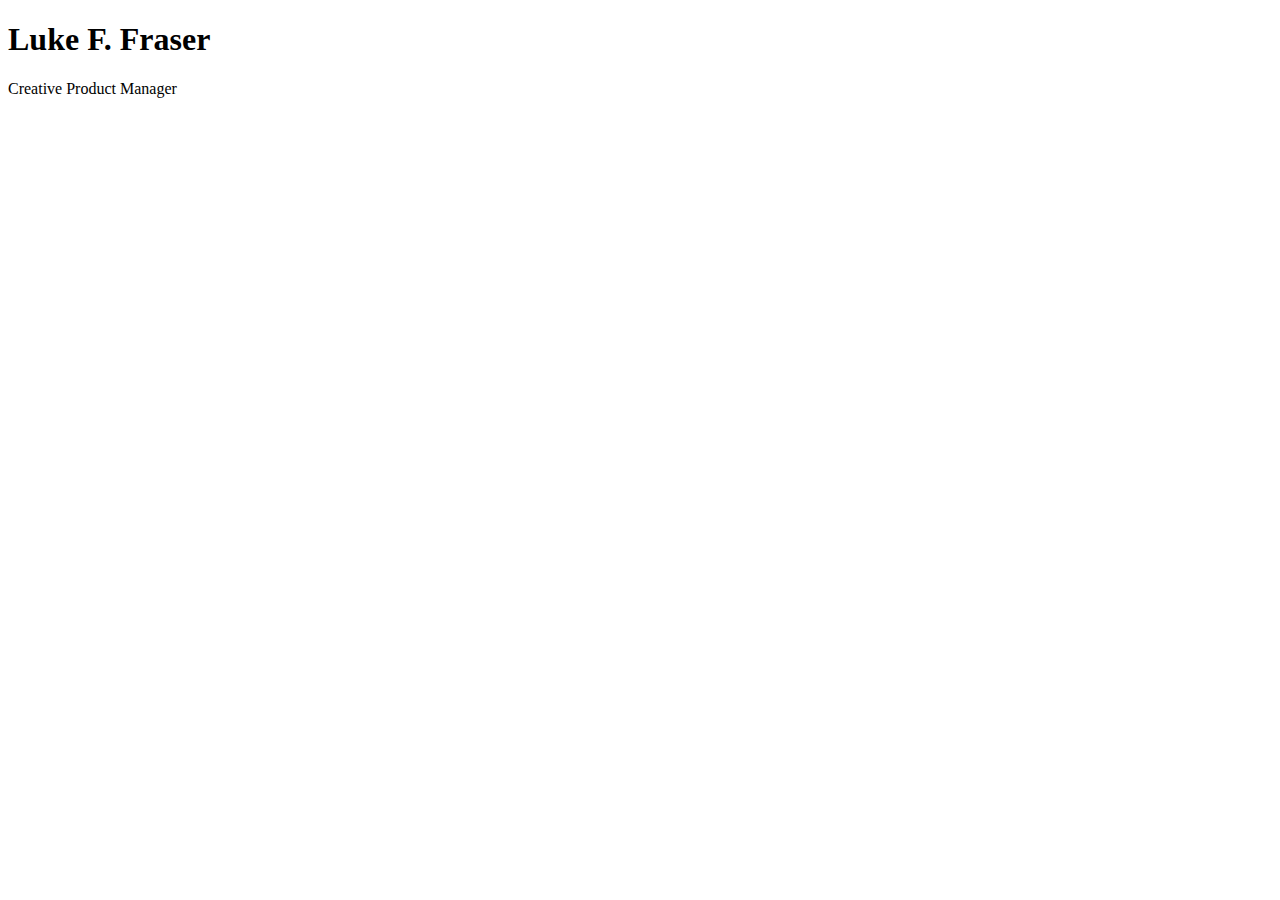
==== unit_1/index.html @ 9b8f0bab "Add link to css" ====
<!DOCTYPE html>
<html>
<head>
	<link rel="stylesheet" type="text/css" href="css/style.css">
<title>Luke F. Fraser</title>
</head>
<body>
<h1>Luke F. Fraser</h1>
<p>Creative Product Manager</p>
</body>
</html>
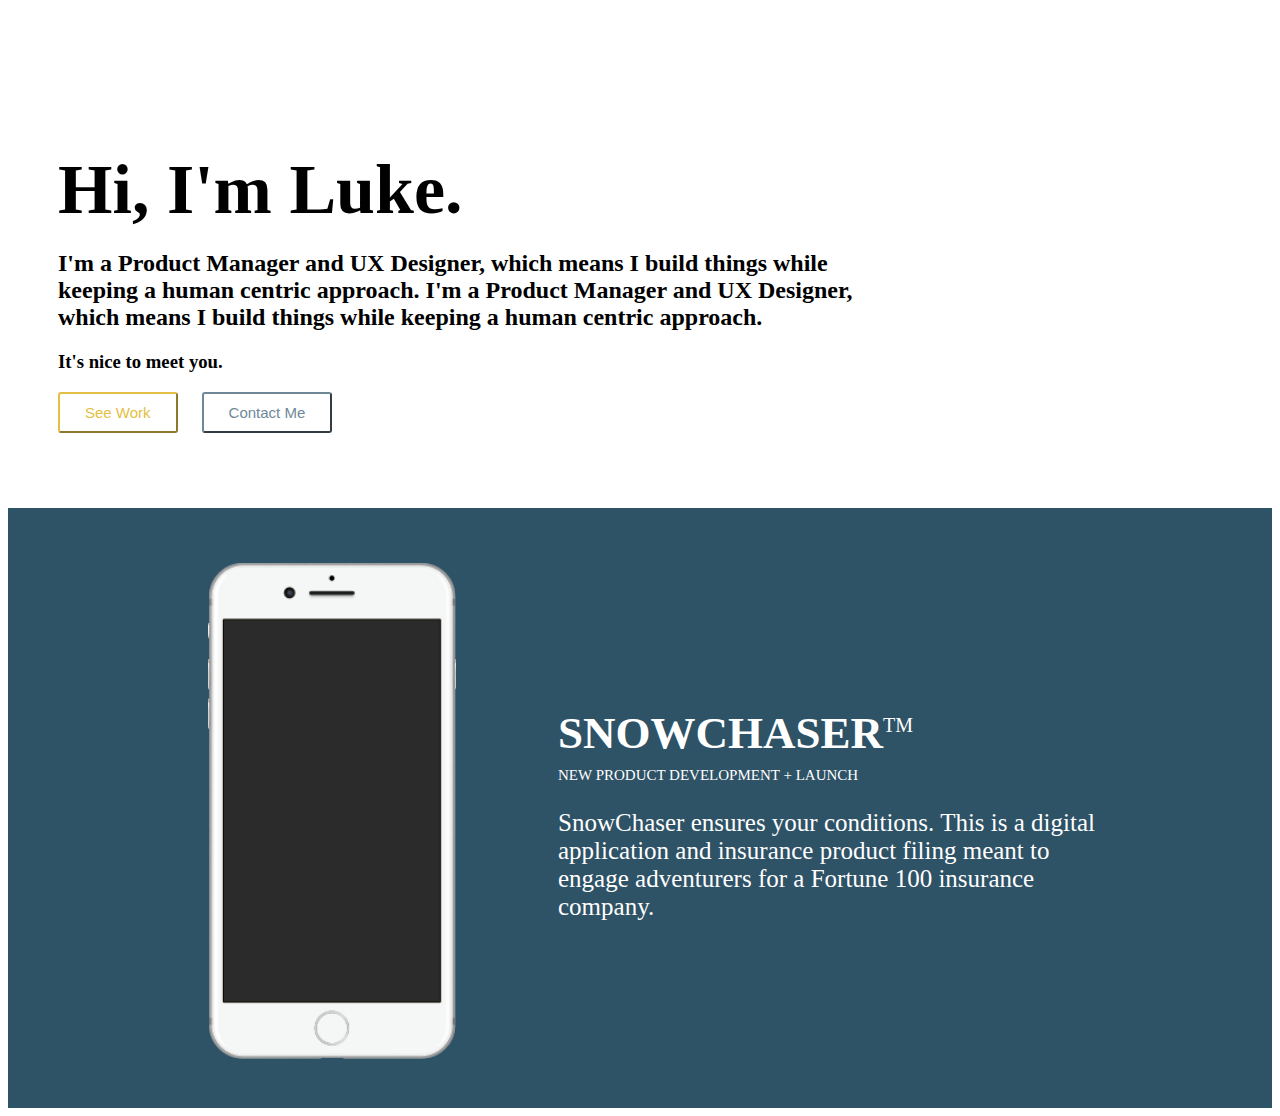
==== commit ea89ea85: "Hero and chaser panel" ====
--- a/unit_1/index.html
+++ b/unit_1/index.html
@@ -2,10 +2,27 @@
 <html>
 <head>
 	<link rel="stylesheet" type="text/css" href="css/style.css">
-<title>Luke F. Fraser</title>
+<title>Luke Fraser, Portfolio</title>
 </head>
 <body>
-<h1>Luke F. Fraser</h1>
-<p>Creative Product Manager</p>
+	<div id="hero">
+		<h1>Hi, I'm Luke.</h1>
+			<h2>I'm a Product Manager and UX Designer, which means I build things while keeping a human centric approach. I'm a Product Manager and UX Designer, which means I build things while keeping a human centric approach. </h2>
+				<h3>It's nice to meet you.</h3>
+		<button id="work">See Work</button>
+		<button id="contact">Contact Me</button>
+
+	</div>
+
+	<div class="example" id="snowchaser">
+		<img id="showchasermock" src="images/iphone.png" alt="phone photo" height="496" width="248" style="float:left;"> 
+		
+	<div class="boxtextright">
+		<h4 class="project"> SNOWCHASER<sup>TM</sup> </h4>
+		<h5 class="subtitle">New Product Development + Launch</h5>
+		<p class="description">SnowChaser ensures your conditions. This is a digital application and insurance product filing meant to engage adventurers for a Fortune 100 insurance company.</p>
+	</div>
+
+	</div>
 </body>
 </html>
--- a/unit_1/css/style.css
+++ b/unit_1/css/style.css
@@ -0,0 +1,113 @@
+body {
+	background-color: White
+	border: 5px solid red;
+}
+
+h1 {
+	color: black;
+}
+
+h1 {
+	font-size: 70px;
+	margin-bottom: 10px;
+}
+
+h2 {
+	width: 800px;
+}
+
+#hero {
+	margin-left: 50px;
+	margin-top: 150px;
+	margin-bottom: 75px;
+}
+
+button {
+	font-size: 15px;
+	background-color: White;
+	padding-left: 25px;
+	padding-right: 25px;
+	padding-top: 10px;
+	padding-bottom: 10px;
+	border-radius: 3px;
+	margin-right: 20px;
+	box-shadow: none;
+}
+
+
+#work {
+	color: #e2c044;
+	border-color: #e2c044;
+}
+
+#contact {
+	color: #6e8898;
+	border-color: #6e8898;
+}
+
+.example {
+	color: black;
+	border-color: none;
+	border-style: none;
+	height: 600px;
+}
+
+#snowchaser {
+	color: white;
+	background-color: #2e5266;
+	border-color: #2e5266;
+	border-style: none;
+}
+
+img {
+	margin-left: 200px;
+	margin-top: 55px;
+}
+
+#trek {
+	color: white;
+	background-color: #e2c044;
+	border-color: #2e5266;
+	border-style: none;
+}
+
+#pet {
+	color: white;
+	background-color: #6E8898;
+}
+
+.boxtextright {
+	margin-left: 550px;
+	margin-right: 150px;
+	margin-top: 0px;
+	border-color: black;
+	border-style: none;
+	min-width: 500px;
+	padding-top: 140px;
+}
+
+.boxtextleft {
+
+}
+
+.project {
+	font-size: 45px;
+	height: 0px;
+	padding-top: 0px: 
+}
+
+.subtitle {
+	font-size: 15px;
+	text-transform: uppercase;
+	font-weight: normal;
+	margin-bottom: 20px;
+}
+
+.description {
+	font-size: 25px;
+}
+
+sup{
+	font-size: 20px;
+	font-weight: lighter;
+}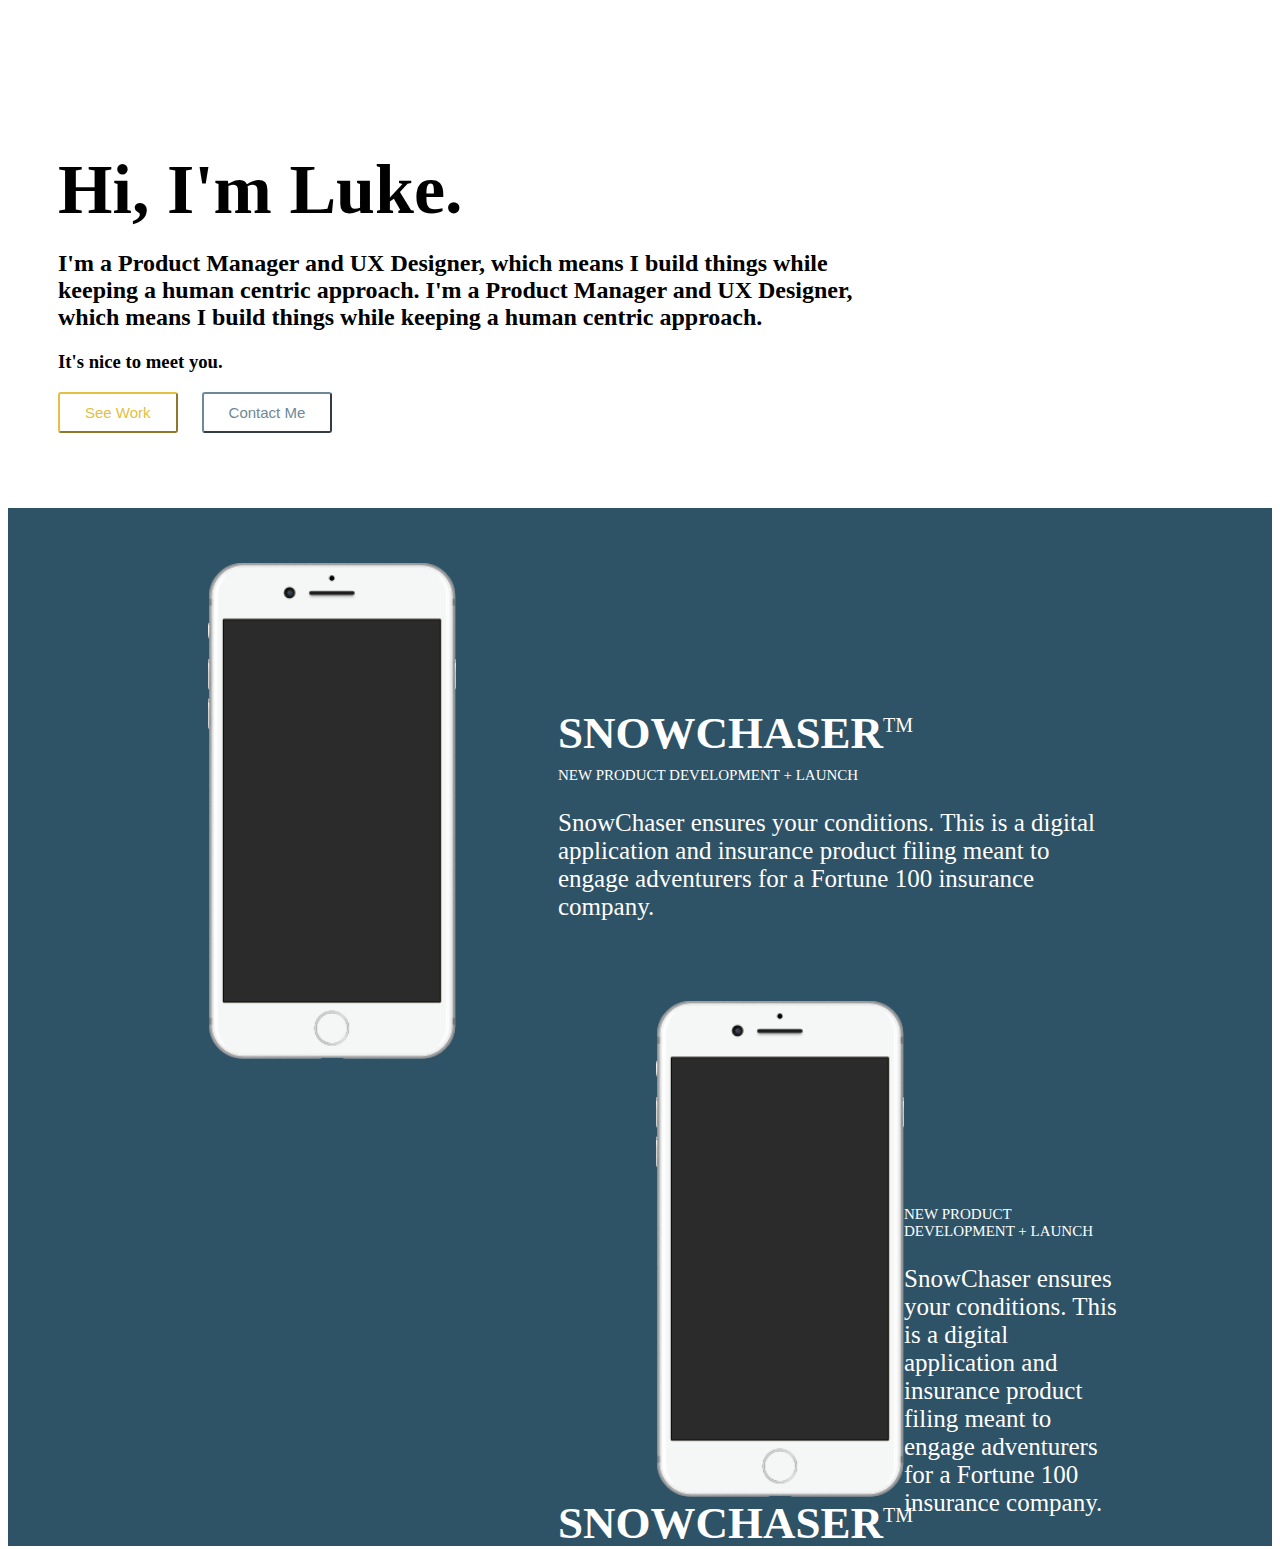
==== commit bb3f13bd: "code mess" ====
--- a/unit_1/index.html
+++ b/unit_1/index.html
@@ -23,6 +23,15 @@
 		<p class="description">SnowChaser ensures your conditions. This is a digital application and insurance product filing meant to engage adventurers for a Fortune 100 insurance company.</p>
 	</div>
 
+	<div class="example" id="snowchaser">
+		<img id="showchasermock" src="images/iphone.png" alt="phone photo" height="496" width="248" style="float:left;"> 
+		
+	<div class="boxtextright">
+		<h4 class="project"> SNOWCHASER<sup>TM</sup> </h4>
+		<h5 class="subtitle">New Product Development + Launch</h5>
+		<p class="description">SnowChaser ensures your conditions. This is a digital application and insurance product filing meant to engage adventurers for a Fortune 100 insurance company.</p>
+	</div>
+
 	</div>
 </body>
 </html>
